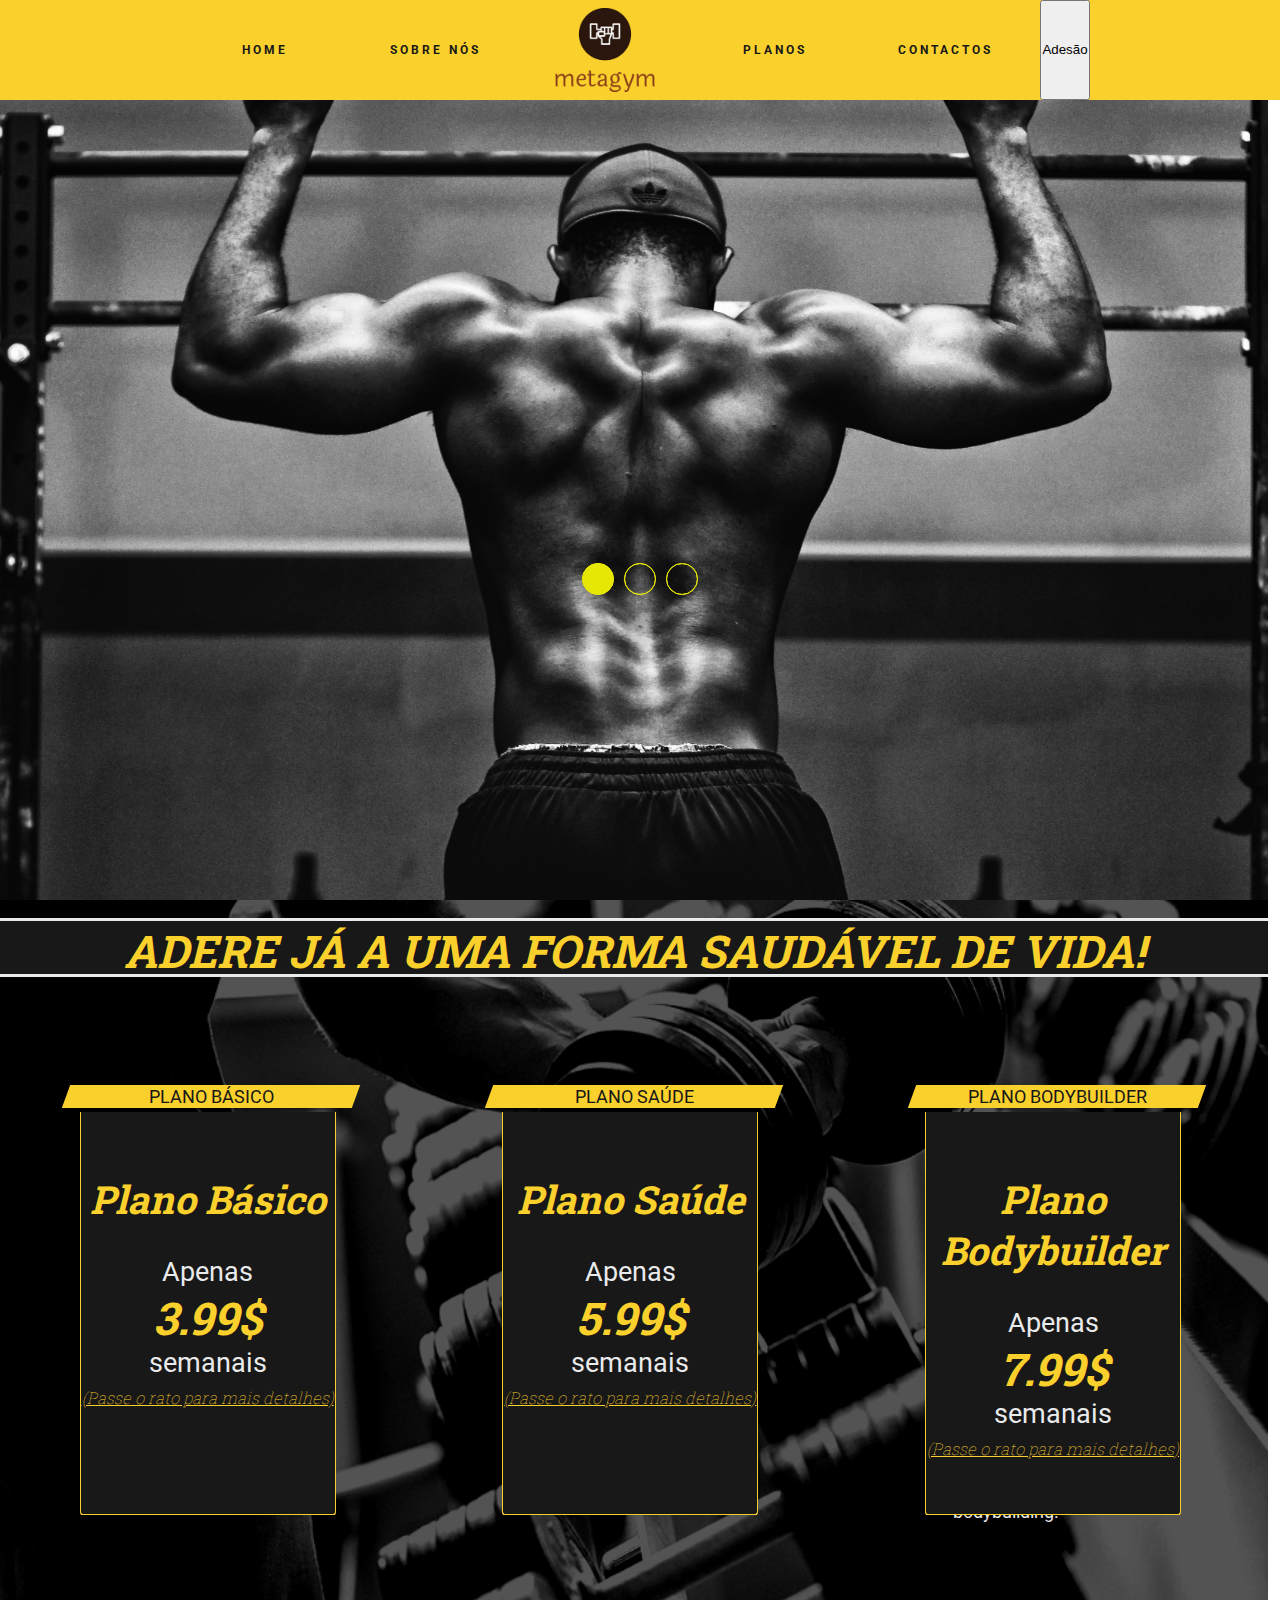
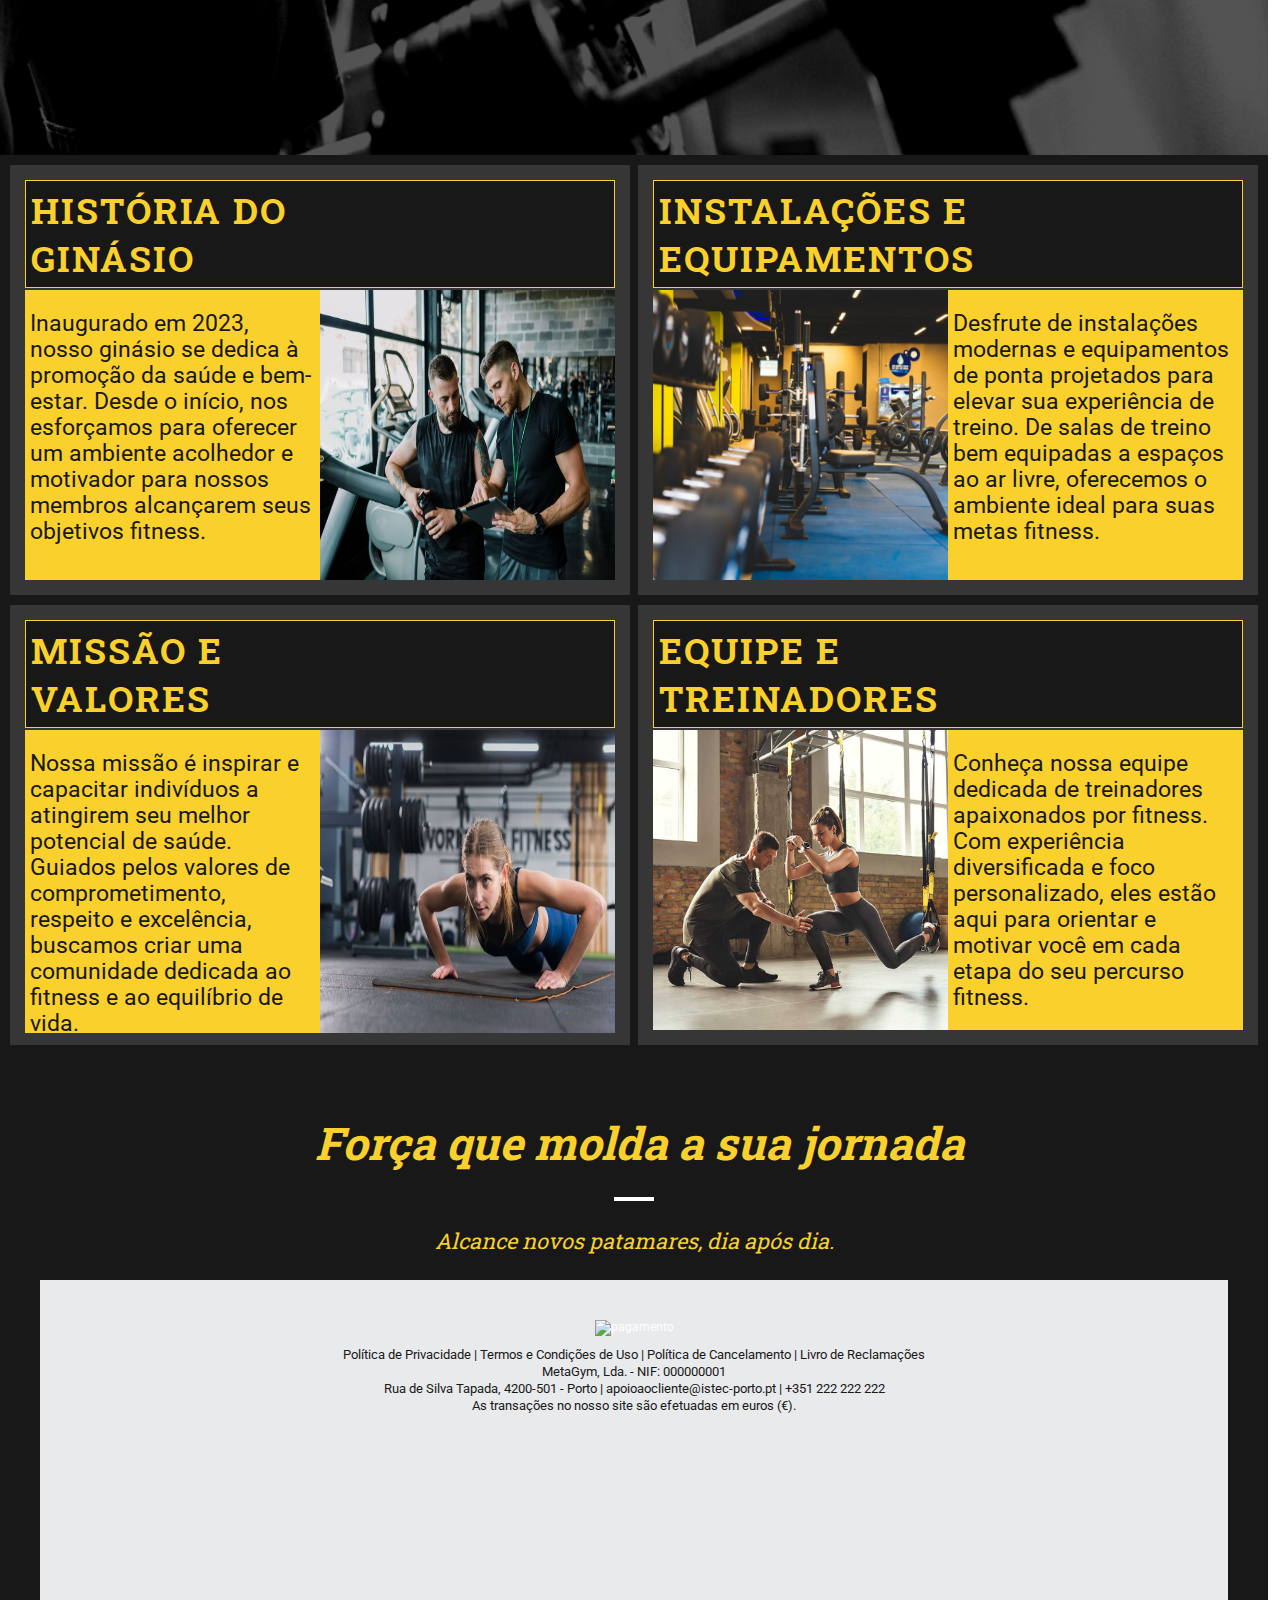
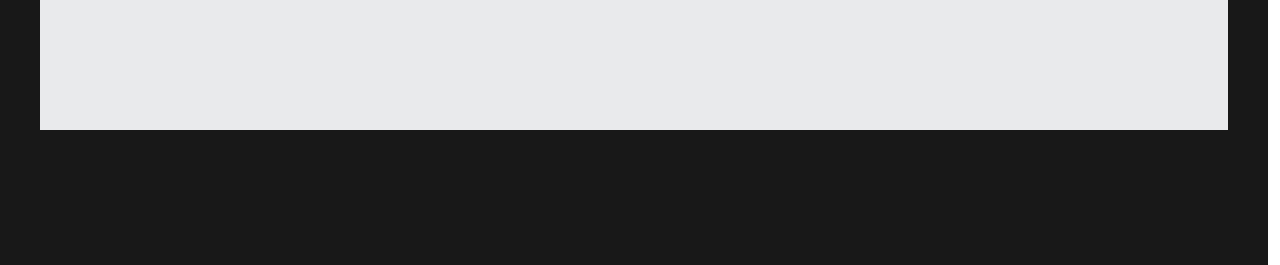
==== index.html @ 7d9ff612 "blabla" ====
<!DOCTYPE html>
<html lang="pt">
<head>
    <meta charset="UTF-8">
    <meta name="viewport" content="width=device-width, initial-scale=1.0">
    <title>MetaGym</title>
    
    <link rel="preconnect" href="https://fonts.googleapis.com">
    <link rel="preconnect" href="https://fonts.gstatic.com" crossorigin>
    <link href="https://fonts.googleapis.com/css2?family=Archivo+Black&family=Roboto:wght@300;500;700&display=swap" rel="stylesheet">
    <link rel="preconnect" href="https://fonts.googleapis.com">
    <link rel="preconnect" href="https://fonts.gstatic.com" crossorigin>
    <link href="https://fonts.googleapis.com/css2?family=Roboto+Slab:wght@900&display=swap" rel="stylesheet">
    
    <link rel="stylesheet" type="text/css" href="css/style.css">
    <link rel="stylesheet" type="text/css" href="css/slide.css">
    <link rel="stylesheet" type="text/css" href="css/plans.css">
    <link rel="stylesheet" type="text/css" href="css/info.css">
    <link rel="stylesheet" type="text/css" href="css/about.css">

    <script src="https://kit.fontawesome.com/ad7908001b.js" crossorigin="anonymous"></script>
</head>
<body>  
    <section id="navBar">
        <header class="nav">
            <nav class="menu">
                <ul>
                    <li>
                        <a href="#slider">
                            Home
                        </a>
                    </li>
                    <li>
                        <a href="#about">
                            Sobre nós
                        </a>
                    </li>
                    <li>
                        <a href="#home">
                            <img src="images/Logo.png" alt="MetaGym">
                        </a>
                    </li>
                    <li >
                        <a href="#plans">
                            Planos
                        </a>
                    </li>
                    <li>
                        <a href="#info">
                            Contactos
                        </a>
                    </li>

                    <button onsubmit="" class="adesao">Adesão</button>
                </ul>
                 
            </nav>
        </header>
    </section>
    <section id="slider">   
        <div class="carousel">

            <input type="radio" name="slider" id="radio1">
            <input type="radio" name="slider" id="radio2">
            <input type="radio" name="slider" id="radio3">

            <div class="box-slider first">
                <img src="images/gymbro.jpg" alt="teste">
            </div>

            <div class="box-slider">
                <img src="https://boaforma.abril.com.br/wp-content/uploads/sites/2/2023/08/acidentes-na-academia.jpg?quality=90&strip=info" alt="teste">
            </div>
                
            <div class="box-slider">
                <img src="images/gymbro.jpg" alt="teste">
            </div>


            <div class="nav-auto">
                <div class="auto-btn1"></div>
                <div class="auto-btn2"></div>
                <div class="auto-btn3"></div>
            </div>

            <div class="nav-manual">
                <label for="radio1" class="manual-btn"></label>
                <label for="radio2" class="manual-btn"></label>
                <label for="radio3" class="manual-btn"></label>
            </div>
        </div>
    </section>
        <section class="plans" id="plans">
        <h2 class="h2-text"> ADERE JÁ A UMA FORMA SAUDÁVEL DE VIDA! </h2>
        <div class="organizer">
            <div class="card">
                <div class="PlansBut" id="ButBasic"><p id="ButBasicText"> PLANO BÁSICO</p></div> 
                <div class="Cover" id="CoverBasic">
                    <p>
                        <span style="font-size:4.3vh; font-weight: bolder; color: var(--color-secundary);">Plano Básico</span>
                        <br>
                        <br>
                        Apenas 
                        <br>
                        <span style="color: var(--color-secundary); font-size: 5vh; font-weight: bolder; "> 3.99$ </span>
                        <br>
                        semanais
                        <br>
                        <span style="font-weight: lighter; font-size: 1.8vh;  text-decoration: underline;"> (Passe o rato para mais detalhes) </span>
                    </p>        
                </div>
                <div class="CardContent">
                    <ul>
                        <li><span class="yellow">Aulas Essenciais:</span> Acesso a exercícios simples e adaptáveis para todos os níveis.</li>
                        <li><span class="yellow">Suporte Inicial:</span> Ajuda na definição de metas e criação de um plano personalizado.</li>
                        <li><span class="yellow">Comunidade Online:</span> Participação em fóruns para trocar experiências e se motivar.</li>
                        <li><span class="yellow">Monitoramento Básico:</span> Ferramentas simples para acompanhar o progresso.</li>
                    </ul>
                </div>
            </div>
            <div class="card">
                <div class="PlansBut" id="ButMid"><p id="ButMidText"> PLANO SAÚDE</p></div> 
                <div class="Cover" id="CoverMid">
                    <p>
                        <span style="font-size:4.3vh; font-weight: bolder; color: var(--color-secundary);">Plano Saúde</span>
                        <br>
                        <br>
                        Apenas 
                        <br>
                        <span style="color: var(--color-secundary); font-size: 5vh; font-weight: bolder;"> 5.99$ </span>
                        <br>
                        semanais
                        <br>
                        <span style="font-weight: lighter; font-size: 1.8vh; text-decoration: underline;"> (Passe o rato para mais detalhes) </span>
                    </p>        
                </div>
                <div class="CardContent">
                    <ul>
                        <li><span class="yellow">Diversidade de Aulas:</span> Variedade de exercícios, incluindo cardio e yoga.</li>
                        <li><span class="yellow">Nutrição Personalizada:</span> Orientação nutricional adaptada às metas de saúde.</li>
                        <li><span class="yellow">Acompanhamento Contínuo:</span> Feedback regular de treinadores virtuais.</li>
                        <li><span class="yellow">Desafios Mensais:</span> Participação em desafios para manter a motivação.</li>
                    </ul>
                </div>
            </div>
            <div class="card">
                <div class="PlansBut" id="ButHigh"><p id="ButHighText"> PLANO BODYBUILDER </p></div> 
                <div class="Cover" id="CoverBodyBuilder">
                    <p>
                        <span style="font-size:4.3vh; font-weight: bolder; color: var(--color-secundary);">Plano Bodybuilder</span>
                        <br>
                        <br>
                        Apenas 
                        <br>
                        <span style="color: var(--color-secundary); font-size: 5vh; font-weight: bolder;"> 7.99$ </span>
                        <br>
                        semanais
                        <br>
                        <span style="font-weight: lighter; font-size: 1.8vh; text-decoration: underline;"> (Passe o rato para mais detalhes) </span>
                    </p>        
                </div>
                <div class="CardContent">
                    <ul>
                        <li><span class="yellow">Treinos Avançados:</span> Programas focados em ganho de massa muscular.</li>
                        <li><span class="yellow">Nutrição Específica:</span> Planos alimentares para construção muscular.</li>
                        <li><span class="yellow">Suporte Especializado:</span> Orientação de treinadores especializados em bodybuilding.</li>
                        <li><span class="yellow">Comunidade Exclusiva:</span> Participação em uma comunidade de entusiastas de bodybuilding.</li>
                    </ul>
                </div>
            </div>
        </div>
    </section>
    <section id="about" class="about">
        <div class="aboutOrganizer">
            <div class="aboutContent">
                <h1>História do  <br>Ginásio</h1>
                <div class="aboutText">
                    <p>Inaugurado em 2023, nosso ginásio se dedica à promoção da saúde e bem-estar. Desde o início, nos esforçamos para oferecer um ambiente acolhedor e motivador para nossos membros alcançarem seus objetivos fitness.</p>
                    <img src="/images/personalHistoria.jpg" alt="Imagem da historia">
                </div>
            </div>
            <div class="aboutContent"> 
                <h1>Instalações e <br>Equipamentos</h1>
                <div class="aboutText">
                    <img src="/images/equipamentoImg.jpg" alt="Imagem dos equipamentos">
                    <p>Desfrute de instalações modernas e equipamentos de ponta projetados para elevar sua experiência de treino. De salas de treino bem equipadas a espaços ao ar livre, oferecemos o ambiente ideal para suas metas fitness.</p>
                </div>
            </div>
        </div>
        <div class="aboutOrganizer">
            <div class="aboutContent">
                <h1>Missão e <br>Valores</h1>
                <div class="aboutText">
                    <p>Nossa missão é inspirar e capacitar indivíduos a atingirem seu melhor potencial de saúde. Guiados pelos valores de comprometimento, respeito e excelência, buscamos criar uma comunidade dedicada ao fitness e ao equilíbrio de vida.</p>
                    <img src="/images/mulherFitness.jpg" alt="Imagem fitness">
                </div>
            </div>
            <div class="aboutContent">
                <h1>Equipe e <br> Treinadores</h1>
                <div class="aboutText">
                    <img src="/images/personalimg.png" alt="Imagem do personal trainer">
                    <p>Conheça nossa equipe dedicada de treinadores apaixonados por fitness. Com experiência diversificada e foco personalizado, eles estão aqui para orientar e motivar você em cada etapa do seu percurso fitness.</p>
                </div>
            </div>
        </div>
    </section>
    <section id="info">
        <h3> Força que molda a sua jornada </h3>

        <div class="underLine"></div>

        <span>Alcance novos patamares, dia após dia.</span>
        
        <footer class="footer">
            <img src="https://cdn.fitnessup.pt/themes/fitnessup/images/logos-easypay.png" alt="pagamento">

            <p>
                <a target="_blank" href="">Política de Privacidade </a>
                    | 
                <a target="_blank" href="">Termos e Condições de Uso</a>
                    | 
                <a target="_blank" href="">Política de Cancelamento</a>
                    |
                <a target="_blank" href="https://www.livroreclamacoes.pt/Inicio/">Livro de Reclamações</a>
            </p>

            <p>
                MetaGym, Lda. - NIF: 000000001
            </p>

            <p>
                Rua de Silva Tapada, 4200-501 - Porto | apoioaocliente@istec-porto.pt | +351 222 222 222
            </p>

            <p>
                As transações no nosso site são efetuadas em euros (€).
            </p>

            <div class="footerInfos">        
                <div class="logo">    
                    <ul class="mediaLogos">
                        <li>
                            <a target="_blank" href="http://www.instagram.com/">
                                <i class="fa-brands fa-instagram fa-xl" style="color: #181818;"></i>
                            </a>
                            <a target="_blank" href="http://www.facebook.com">
                                <i class="fa-brands fa-square-facebook fa-xl" style="color: #181818;"></i>
                            </a>
                            <a target="_blank" href="https://wa.me/+351937721482">
                                <i class="fa-brands fa-whatsapp fa-xl" style="color: #181818;"></i>
                            </a>
                        </li>
                    </ul>
                </div>
            </div>
            
        </footer>
    </section>


    <script src="script.js"></script>
</body>
</html>
---- css/style.css ----
:root{
    --color-primary:  #181818;
    --color-secundary: #FAD02C;
    --color-terciary: #E9EAEC;

}

* {
    margin: 0;
    padding: 0;
    box-sizing: border-box;
}

body {
    font-family: 'Roboto', sans-serif;
    width: 99.1vw;
    height: 100vh;
    margin: 0;
    padding: 0;
    overflow-x: hidden;
    box-sizing: border-box;
}

/* HEADER Styles */

#navBar {
    background-color: var(--color-primary);
    line-height: 0;
}

#navBar header {
    color:var(--color-primary);
    position: fixed;
    width: 100vw;
    top: 0;
    z-index: 1;
}

#navBar header nav {
    background-color: var(--color-secundary);
    display: flex;
    justify-content: center;

}

#navBar header nav ul {
    list-style: none;
    margin: 0;
    padding: 0;
    display: flex;
}

#navBar header nav li {
    display: flex;
    align-items: center;
    justify-content: center;
    width: 150px;
    margin-right: 20px;
    transition: transform 0.2s;
}

#navBar header nav li:hover {
    color: var(--color-secondary);
    transform: translateY(-3px);
}

#navBar header nav li .adesao {
    border: #FAD02C solid 1px;
}



#navBar header nav li a {
    text-transform: uppercase;
    text-decoration: none;
    font-weight: bold;
    font-size: 12px;
    letter-spacing: 3px;
    padding: 8px;
    color: inherit;
    text-decoration: none;
}

#navBar header nav li a img {
    width: 100px;
    overflow: clip;
    overflow-clip-margin: content-box;
}

.menu-toggle {
    display: none;
    font-size: 20px;
    cursor: pointer;
}



/*INFO/CONTACTS STYLES*/
---- css/slide.css ----
/*CAROUSEL STYLES*/
section#slider {
    margin: 0 auto;
    width: 100%;
    height: 100%;
    padding: 0 !important;
    overflow: hidden;
}

.carousel {
    width: 400%;
    height: auto;
    display: flex;
}

.carousel input {
    display: none;
}

.box-slider {
    width: 25%;
    height: auto;
    text-align: center;
    transition: 1.2s;
}

.box-slider img {
    width: 100%;
}

.nav-manual, .nav-auto {
    position:absolute;
    width: 100%;
    margin-top: 44vw;
    display: flex;
    justify-content: center;
}

.nav-manual .manual-btn, .nav-auto div {
    border: 1px solid #e7e705;
    padding: 15px;
    border-radius: 50%;
    cursor: pointer;
    transition: 0.3s;
}

.nav-manual .manual-btn:not(:last-child), .nav-auto div:not(:last-child) {
    margin-right: 10px;

}

.nav-manual .manual-btn:hover {
    background-color: #e7e705;
}
 

#radio1:checked ~ .nav-auto .auto-btn1, #radio2:checked ~ .nav-auto .auto-btn2, #radio3:checked ~ .nav-auto .auto-btn3 {
    background-color: #e7e705;
}

#radio1:checked ~ .first {
    margin-left: 0%;
}

#radio2:checked ~ .first {
    margin-left: -25%;
}

#radio3:checked ~ .first {
    margin-left: -50%;
}
---- css/plans.css ----
/*PLANS STYLES*/
.plans{
    width: 100%;
    height: 95vh;
    background: rgb(55,55,55);
    background: linear-gradient(133deg, rgba(55,55,55,1) 0%, rgba(42,42,42,1) 49%, rgba(25,25,25,1) 96%);
    flex-direction: column;
    display: flex;
    text-align: center;
    align-items: center;
    background-image: url(/images/Plans_img.jpg);
    background-image-filter: brightness(20%);
    background-size: cover;
}
.h2-text{
    margin-top: 2vh;
    height: 6.5vh;
    width: 100%;
    color: var(--color-secundary);
    font-size: 5vh;
    font-style: italic;
    border-bottom: solid var(--color-terciary) 3px;
    border-top: solid var(--color-terciary) 3px;
    background-color: var(--color-primary);
    font-family: 'Roboto Slab', serif;
}
.organizer{
    margin-top: 12vh;
    display: flex;
    justify-content: space-around;
    width: 100%;
}
.card{
    display: flex;
    align-items: center;
    flex-direction: column;
}
.PlansBut{
    width: 110%;
    height: 10%;
    font-size: 2vh;
    display: flex;
    justify-content: center;
    align-items: center;
    margin-bottom: 0.5vh;
    -webkit-transform: skew(-20deg);
    -moz-transform: skew(-20deg);
    -o-transform: skew(-20deg);
    background: var(--color-secundary);
    border: solid 1px transparent;
    color: var(--color-primary);
}
.PlansBut p{
    -webkit-transform: skew(20deg);
    -moz-transform: skew(20deg);
    -o-transform: skew(20deg);
    transition: 200ms ease-in-out;
}
.Cover{
    position: absolute;
    display: flex;
    justify-content: center;
    color: var(--color-terciary);
    font-size: 3vh;
    margin-top: 4.8vh ;
    margin-right: 0.6vw;
    height: 43vh;
    width: 20vw;
    background-color: var(--color-primary);
    border: 1px solid var(--color-secundary);
    border-top: none;
    border-bottom-left-radius: 1%;
    border-bottom-right-radius: 1%;
}
.Cover p{
    margin-top: 5vh;
    
}
.CardContent{
    text-align: left;
    display: flex;
    margin-right: 0.6vw;
    height: 43vh;
    width: 20vw;
    background-color: var(--color-primary);
    border: 1px solid var(--color-secundary);
    border-top: none;
    border-bottom-left-radius: 1%;
    border-bottom-right-radius: 1%;
    padding: 10% 10%;
}
.CardContent li{
    color: var(--color-terciary);
    font-size: 2vh;
    margin-bottom: 5px;
    
}
.PlansBut:hover{
    background: var(--color-primary);
    border: solid 1px var(--color-secundary);
    color: var(--color-secundary);
}
.Hider{
    opacity: 0%;
    transition: 100ms;
}
.yellow{
    font-size: 2vh;
    color: var(--color-secundary);
}
---- css/info.css ----
section#info {
    width: 99.1vw;
    height: 90vh;
    background-color: var(--color-primary);
    color: white;
    padding: 40px;
    text-align: center;
    font-size: 12px;
}

h3 {
    margin-top: 2vh;
    margin-left: -35px; /*alinhamento com o meio da pag e com a logo do header (não ideal)*/
    height: 6.5vh;
    width: 99.1vw;
    color: var(--color-secundary);
    font-size: 5vh;
    font-style: italic;
    font-family: 'Roboto Slab', serif;
}

div.underLine {
    width: 40px;
    height: 4px;
    margin: 25px auto;
    background-color: white;
    z-index: 3;
}

span {
    margin-top: 2vh;
    height: 6.5vh;
    width: 99.1vw;
    color: var(--color-secundary);
    font-size: 2.4vh;
    font-style: italic;
    font-family: 'Roboto Slab', serif;
}

.footer {
    height: 50vh;
    margin-top: 2vw;
    background-color: var(--color-terciary);
    padding: 40px;
}

.footer img {
    width: 30vw;
    margin-bottom: 10px;
}

.footer p {
    font-size: small;
    padding: 1px;
    color: var(--color-primary);
}

.footer p a {
    text-decoration: none;
    color: var(--color-primary);

}

.footer p a:hover {
    color: var(--color-secundary);
}


.footerInfos {
    display: flex;
    justify-content: center;
    align-items: center;
    color: var(--color-primary);
    padding: 40px;
    text-align: center;
    font-size: 12px;
}

.footerImg {
    float: left;
}

.footerImg img {
    width: 70px;
    height: 20%;
}

.sectionList {
    float: left;
}

.sectionList li {
    list-style: none;
}

.sectionList a {
    color: currentColor;
    text-decoration: none;
}

.sectionList a:hover {
    color: var(--color-secundary);
}

.logo {
    display: flex;
}


.mediaLogos li {
    list-style: none;
}

.mediaLogos a {
    color: currentColor;
    text-decoration: none;
}

.mediaLogos .fa-brands {
    font-size: 30px;
    margin-right: 10px;
    width: 20px;
    height: 20px;
}

.mediaLogos .fa-brands:hover {
    color: var(--color-secundary)!important;
}
---- css/about.css ----
*{
    padding: 0;
    margin: 0;
}
.about{
    width: 99.1vw;
    height: 100vh;
    background-color: var(--color-primary);
    display: flex;
    flex-direction: column;
    justify-content: space-between;
    align-items: center;
}
.aboutOrganizer{
    display: flex;
    justify-content: space-between;
    padding: 10px;
    height: 50%;
    width: 100%;
}
.aboutOrganizer:last-child{
    padding-top: 0px;
}
.aboutContent{
    width: 49.7%;
    height: 100%;
    background-color: #363636;
    display: flex;
    padding: 15px;
    flex-direction: column;
}
.aboutText{
    width: 100%;
    height: 74%;
    display: flex;
}
.aboutContent img{
    width: 50%;
    height: 100%;
}
.aboutContent h1{
    padding: 5px;
    background-color:  var(--color-primary);
    color: var(--color-secundary);
    text-transform: uppercase;
    font-family: 'Roboto Slab', serif;
    font-size: 4vh;
    border: 1px solid  var(--color-secundary);
    margin-bottom: 2px;
    letter-spacing: 2px;
}

.aboutText p{
    background-color:var(--color-secundary);
    color: var(--color-primary);
    font-size: 2.5vh;
    width: 50%;
    height: 100%;
    padding: 20px 5px;
}
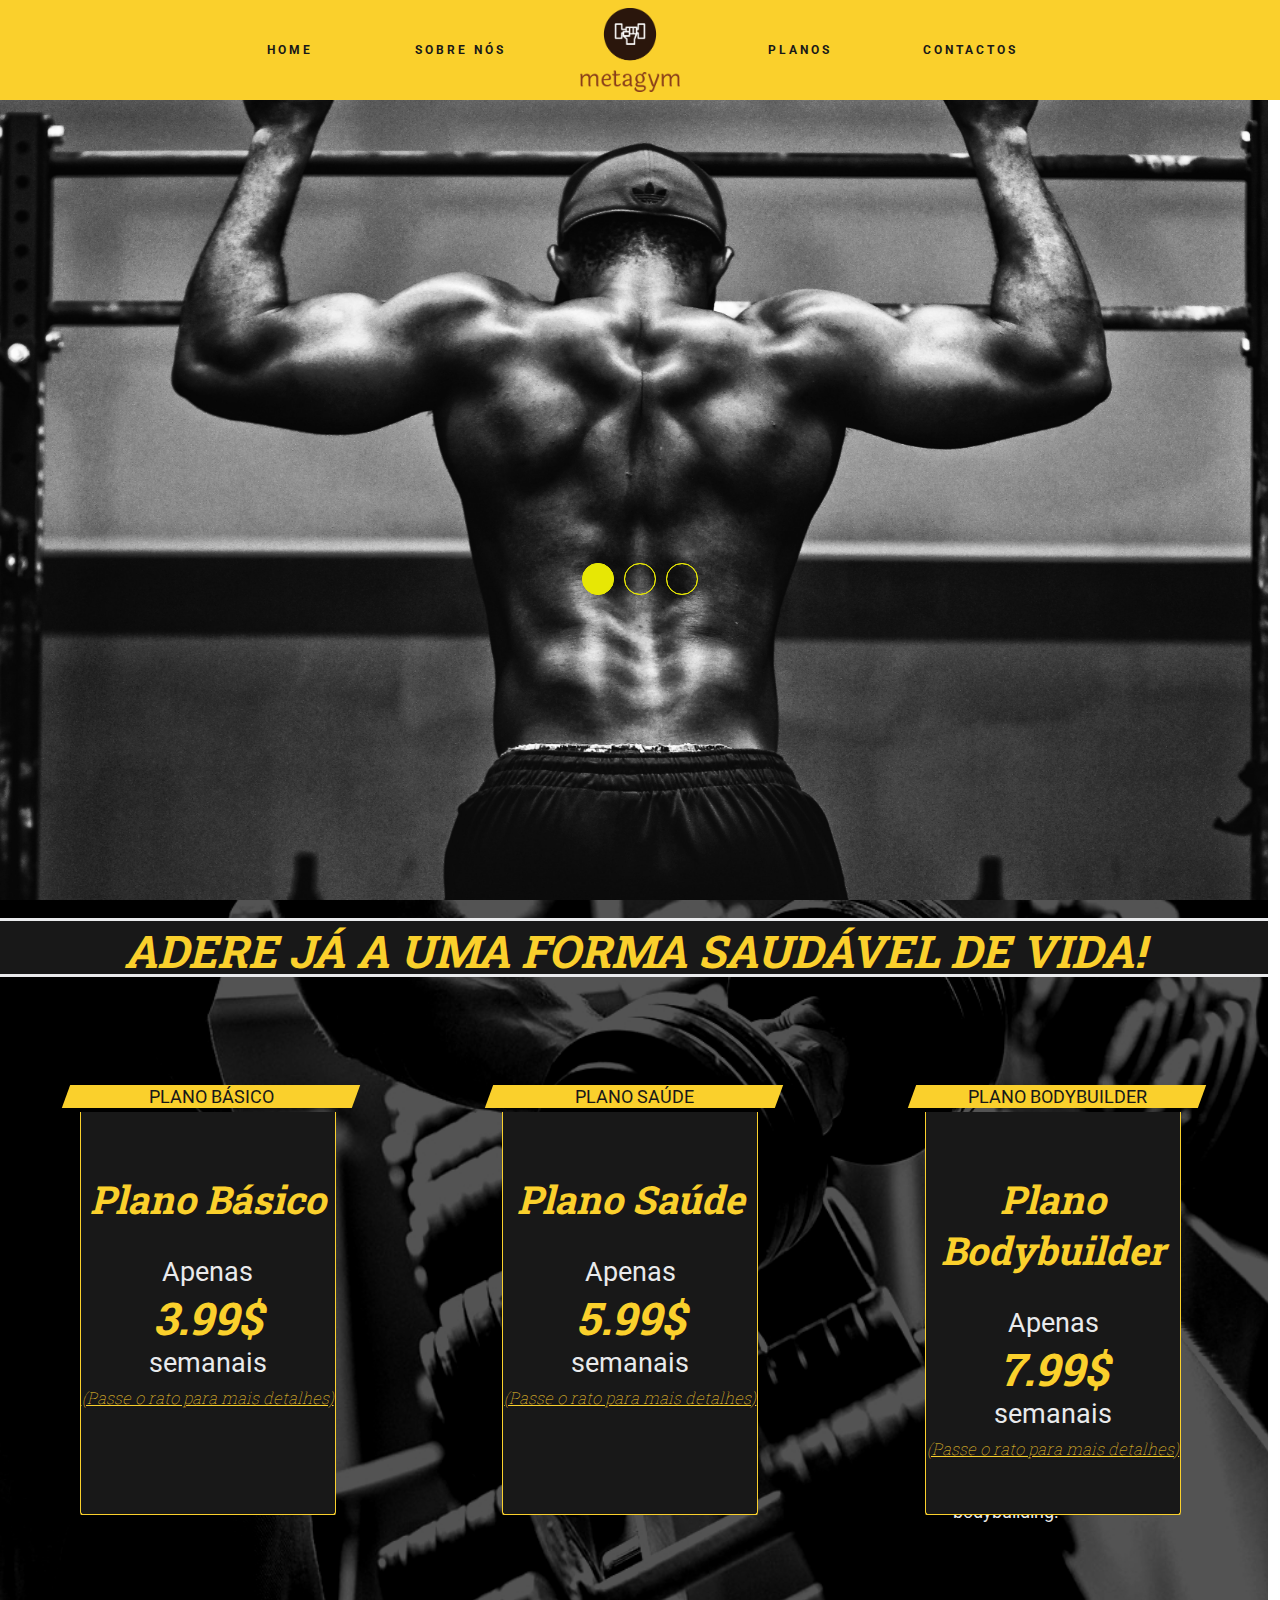
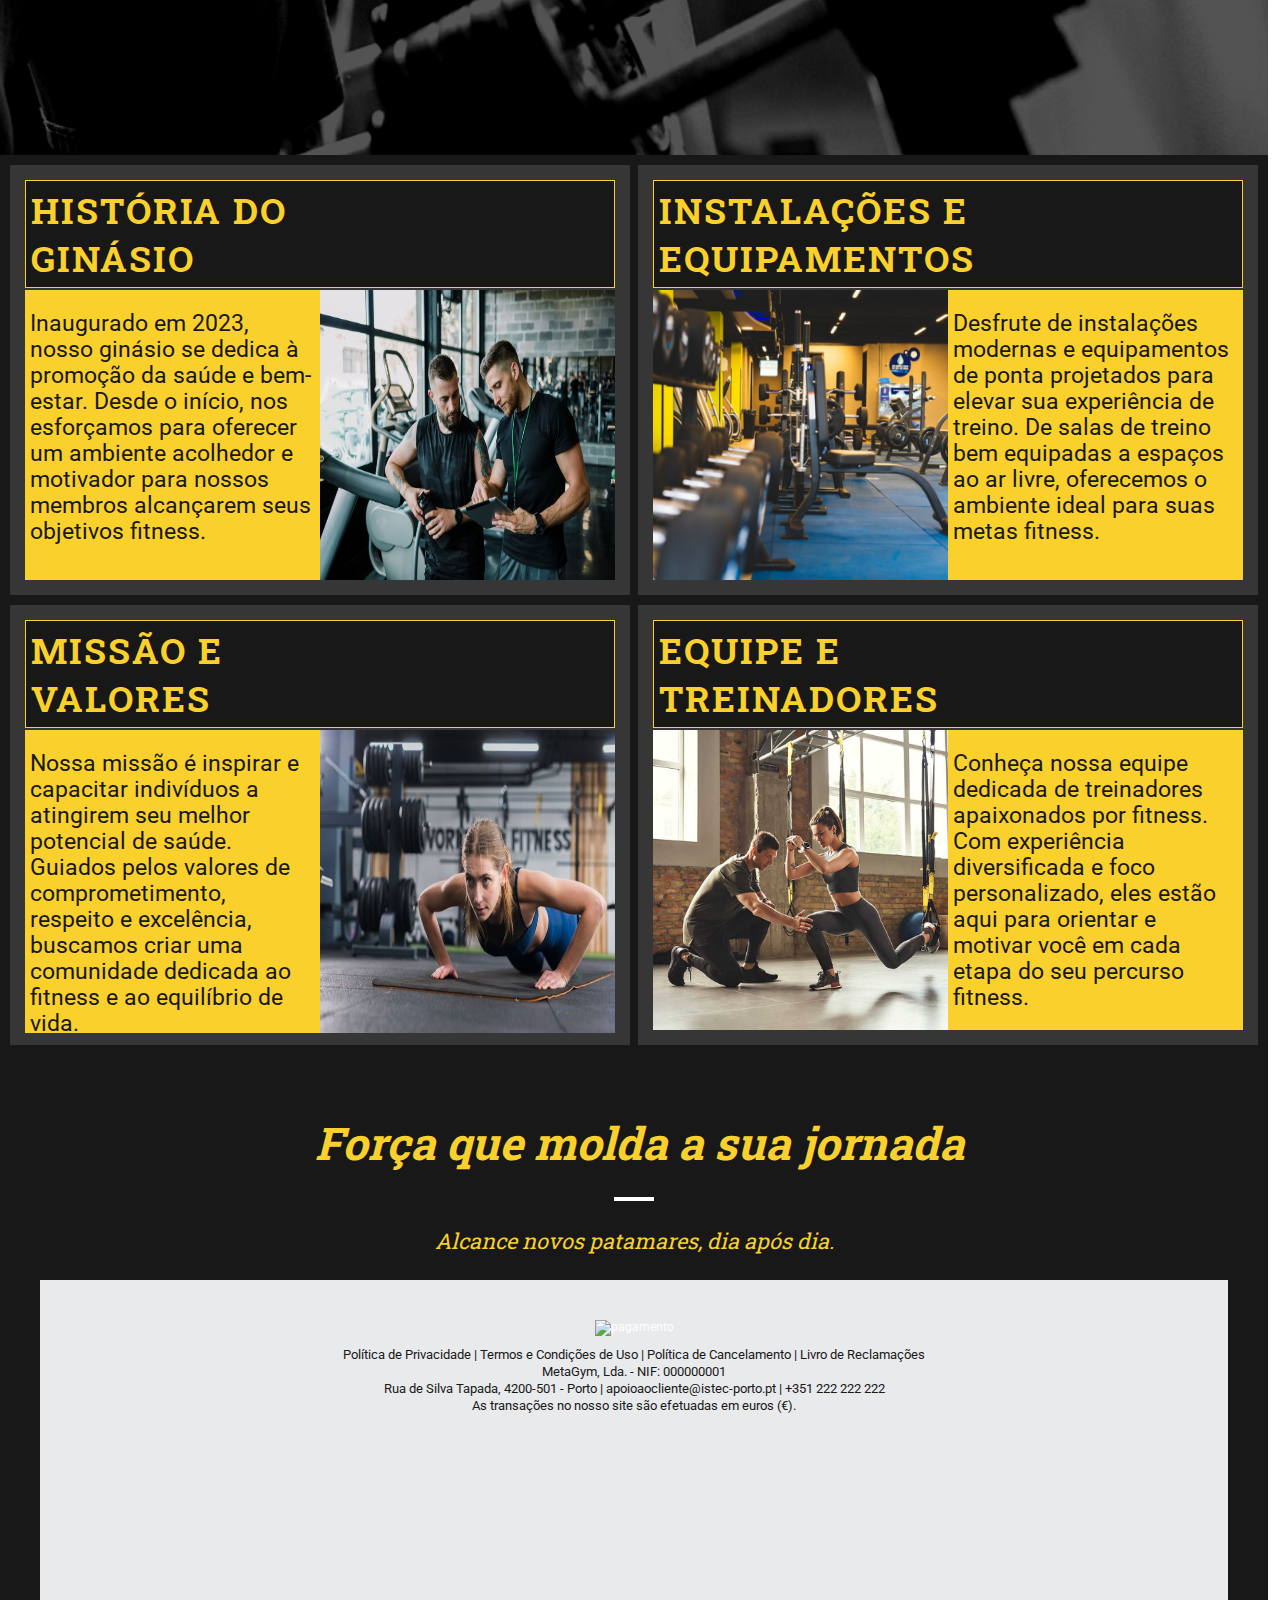
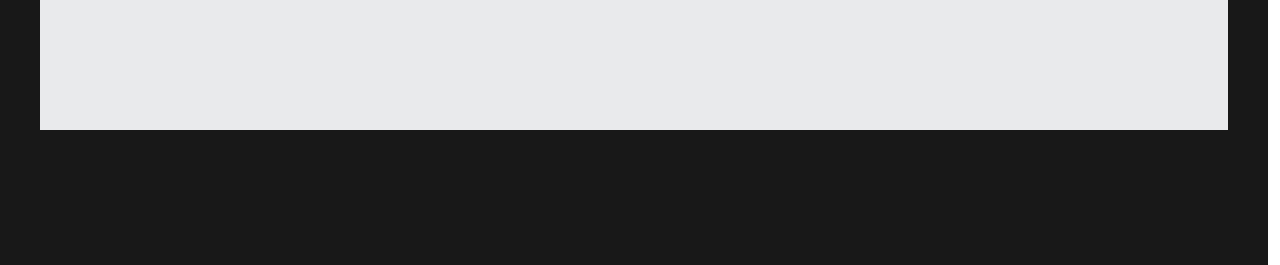
==== commit 8b1a6ee5: "Merge branch 'main' of https://github.com/ducline/metaGym" ====
--- a/index.html
+++ b/index.html
@@ -50,8 +50,6 @@
                             Contactos
                         </a>
                     </li>
-
-                    <button onsubmit="" class="adesao">Adesão</button>
                 </ul>
                  
             </nav>
@@ -90,7 +88,7 @@
             </div>
         </div>
     </section>
-        <section class="plans" id="plans">
+    <section class="plans" id="plans">
         <h2 class="h2-text"> ADERE JÁ A UMA FORMA SAUDÁVEL DE VIDA! </h2>
         <div class="organizer">
             <div class="card">
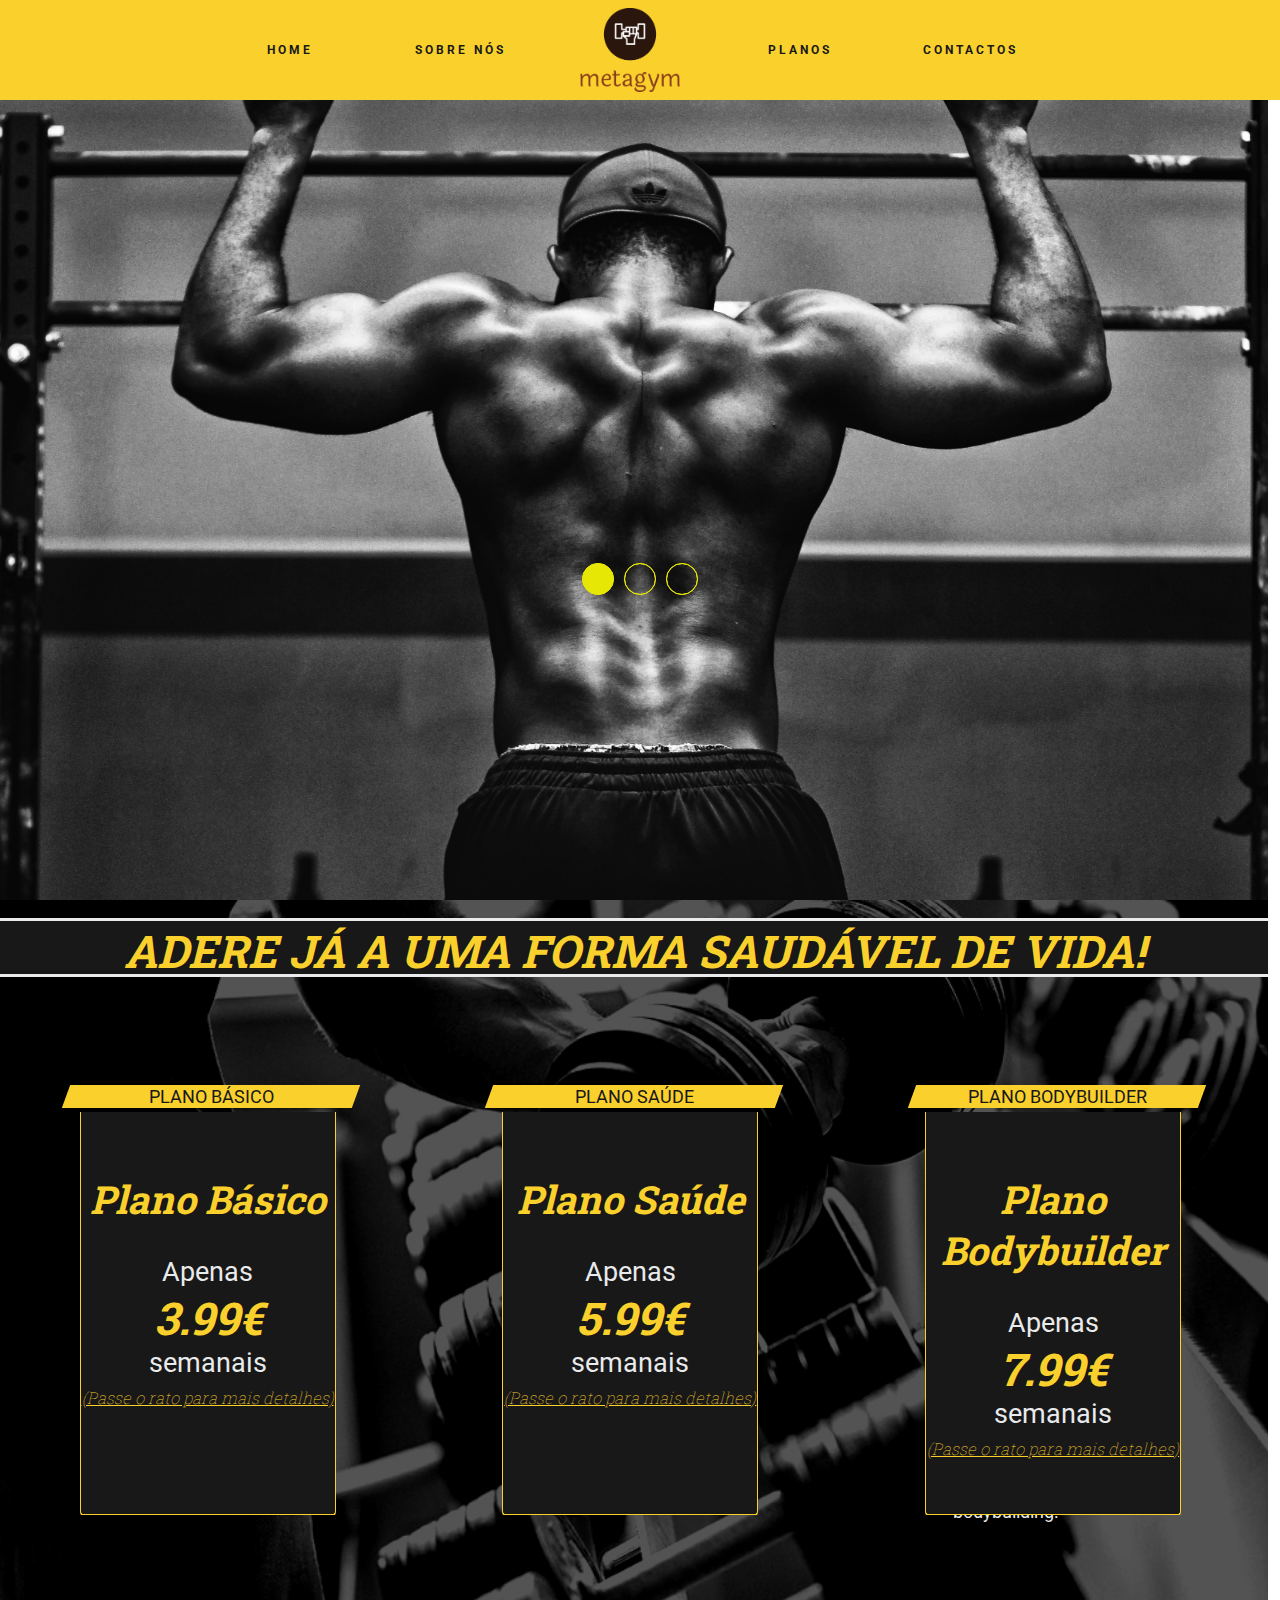
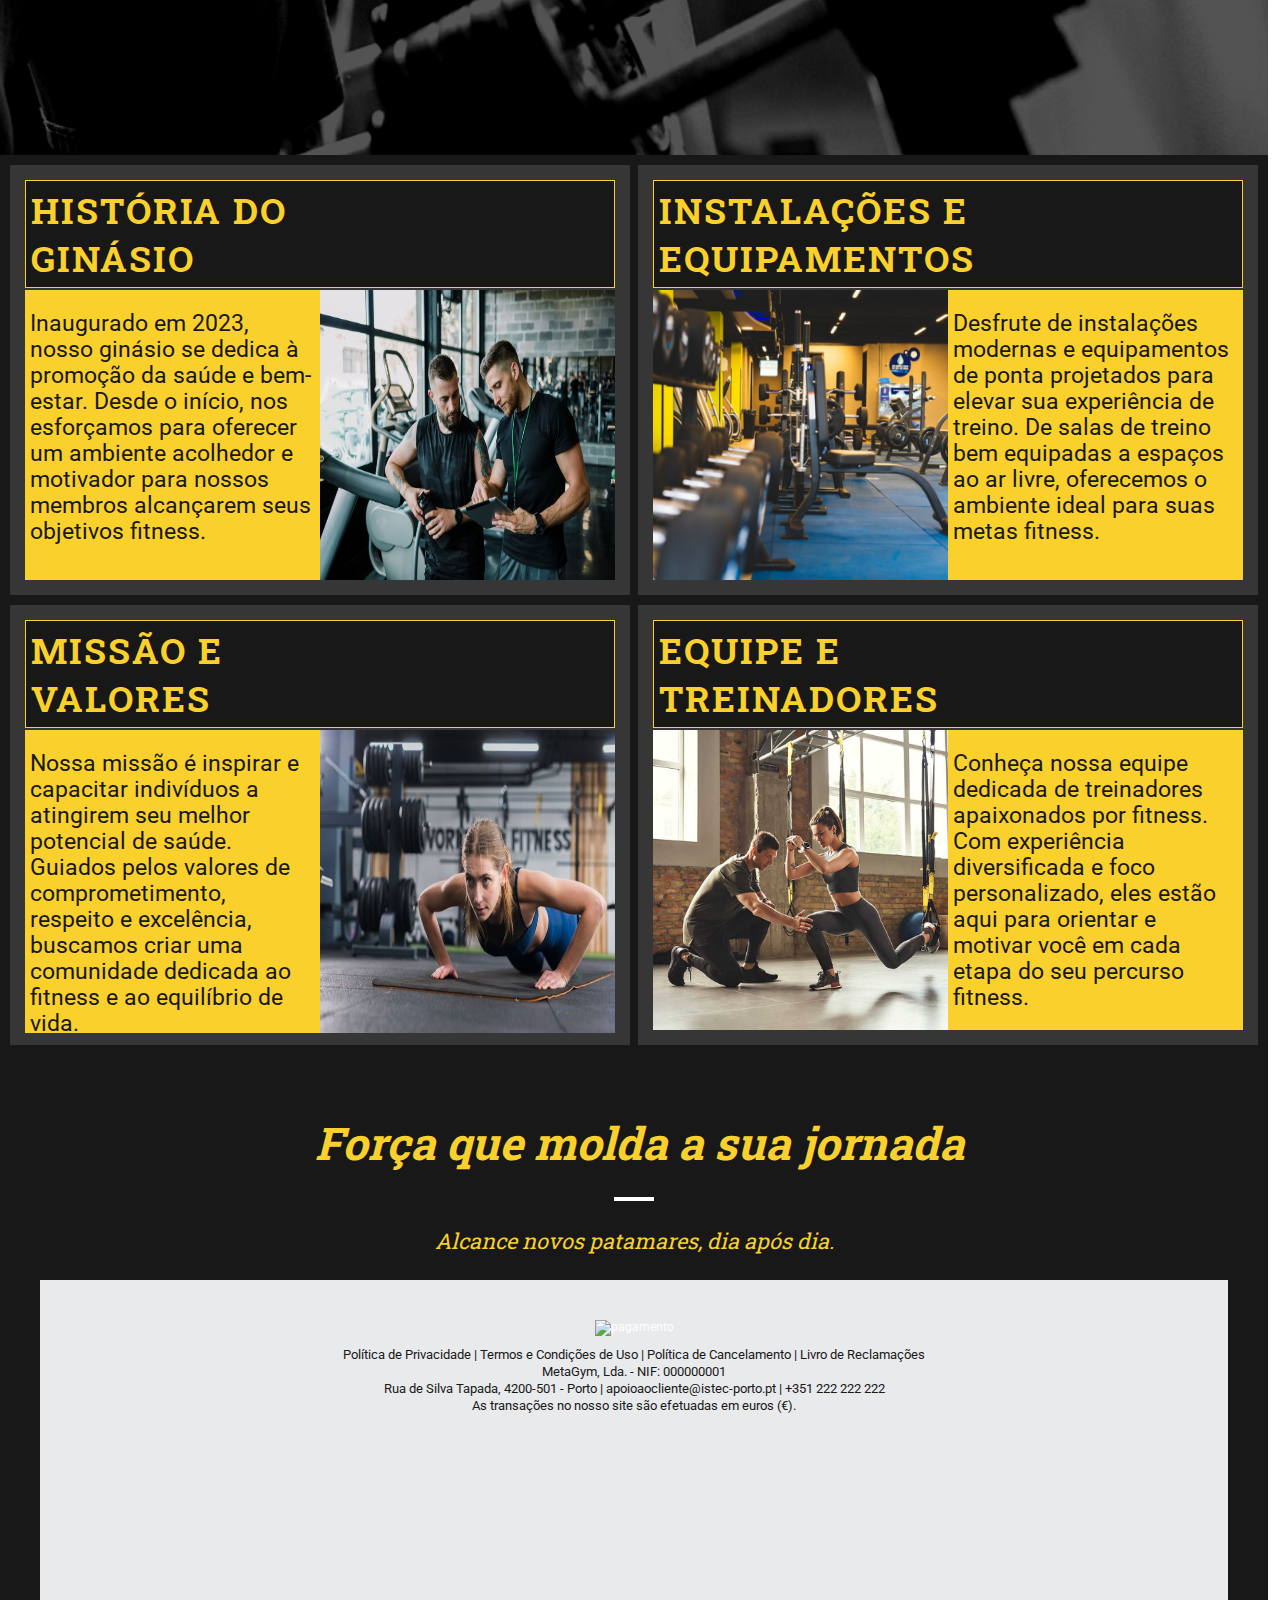
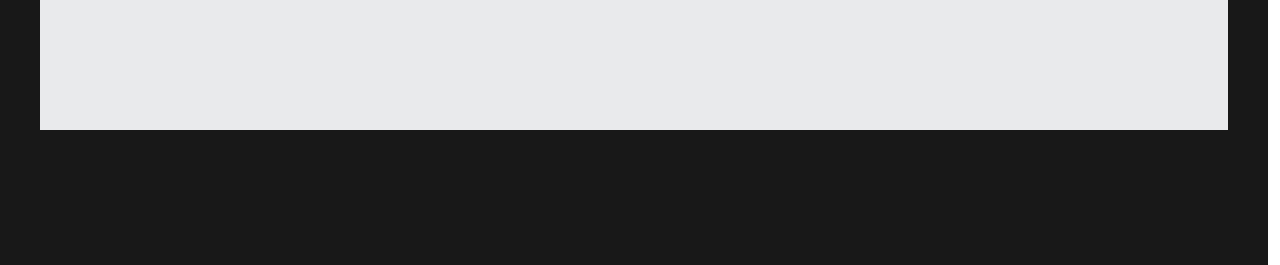
==== commit f7599a9c: "euro currency" ====
--- a/index.html
+++ b/index.html
@@ -63,15 +63,15 @@
             <input type="radio" name="slider" id="radio3">
 
             <div class="box-slider first">
-                <img src="images/gymbro.jpg" alt="teste">
+                <img src="images/gymbro.jpg" alt="pushUp">
             </div>
 
             <div class="box-slider">
-                <img src="https://boaforma.abril.com.br/wp-content/uploads/sites/2/2023/08/acidentes-na-academia.jpg?quality=90&strip=info" alt="teste">
+                <img src="https://boaforma.abril.com.br/wp-content/uploads/sites/2/2023/08/acidentes-na-academia.jpg?quality=90&strip=info" alt="mulher-ginasio">
             </div>
                 
             <div class="box-slider">
-                <img src="images/gymbro.jpg" alt="teste">
+                <img src="https://www.cnet.com/a/img/resize/35bd275c9a4567e7a965745c7616017ca82d20cb/hub/2019/12/20/835b16c3-4679-40d9-b4ff-b0301c35a7dd/gettyimages-1015409276.jpg?auto=webp&width=1200" alt="pesos">
             </div>
 
 
@@ -100,7 +100,7 @@
                         <br>
                         Apenas 
                         <br>
-                        <span style="color: var(--color-secundary); font-size: 5vh; font-weight: bolder; "> 3.99$ </span>
+                        <span style="color: var(--color-secundary); font-size: 5vh; font-weight: bolder; "> 3.99€ </span>
                         <br>
                         semanais
                         <br>
@@ -125,7 +125,7 @@
                         <br>
                         Apenas 
                         <br>
-                        <span style="color: var(--color-secundary); font-size: 5vh; font-weight: bolder;"> 5.99$ </span>
+                        <span style="color: var(--color-secundary); font-size: 5vh; font-weight: bolder;"> 5.99€ </span>
                         <br>
                         semanais
                         <br>
@@ -150,7 +150,7 @@
                         <br>
                         Apenas 
                         <br>
-                        <span style="color: var(--color-secundary); font-size: 5vh; font-weight: bolder;"> 7.99$ </span>
+                        <span style="color: var(--color-secundary); font-size: 5vh; font-weight: bolder;"> 7.99€ </span>
                         <br>
                         semanais
                         <br>
--- a/css/style.css
+++ b/css/style.css
@@ -9,6 +9,10 @@
     margin: 0;
     padding: 0;
     box-sizing: border-box;
+}
+
+html {
+    scroll-behavior: smooth;
 }
 
 body {
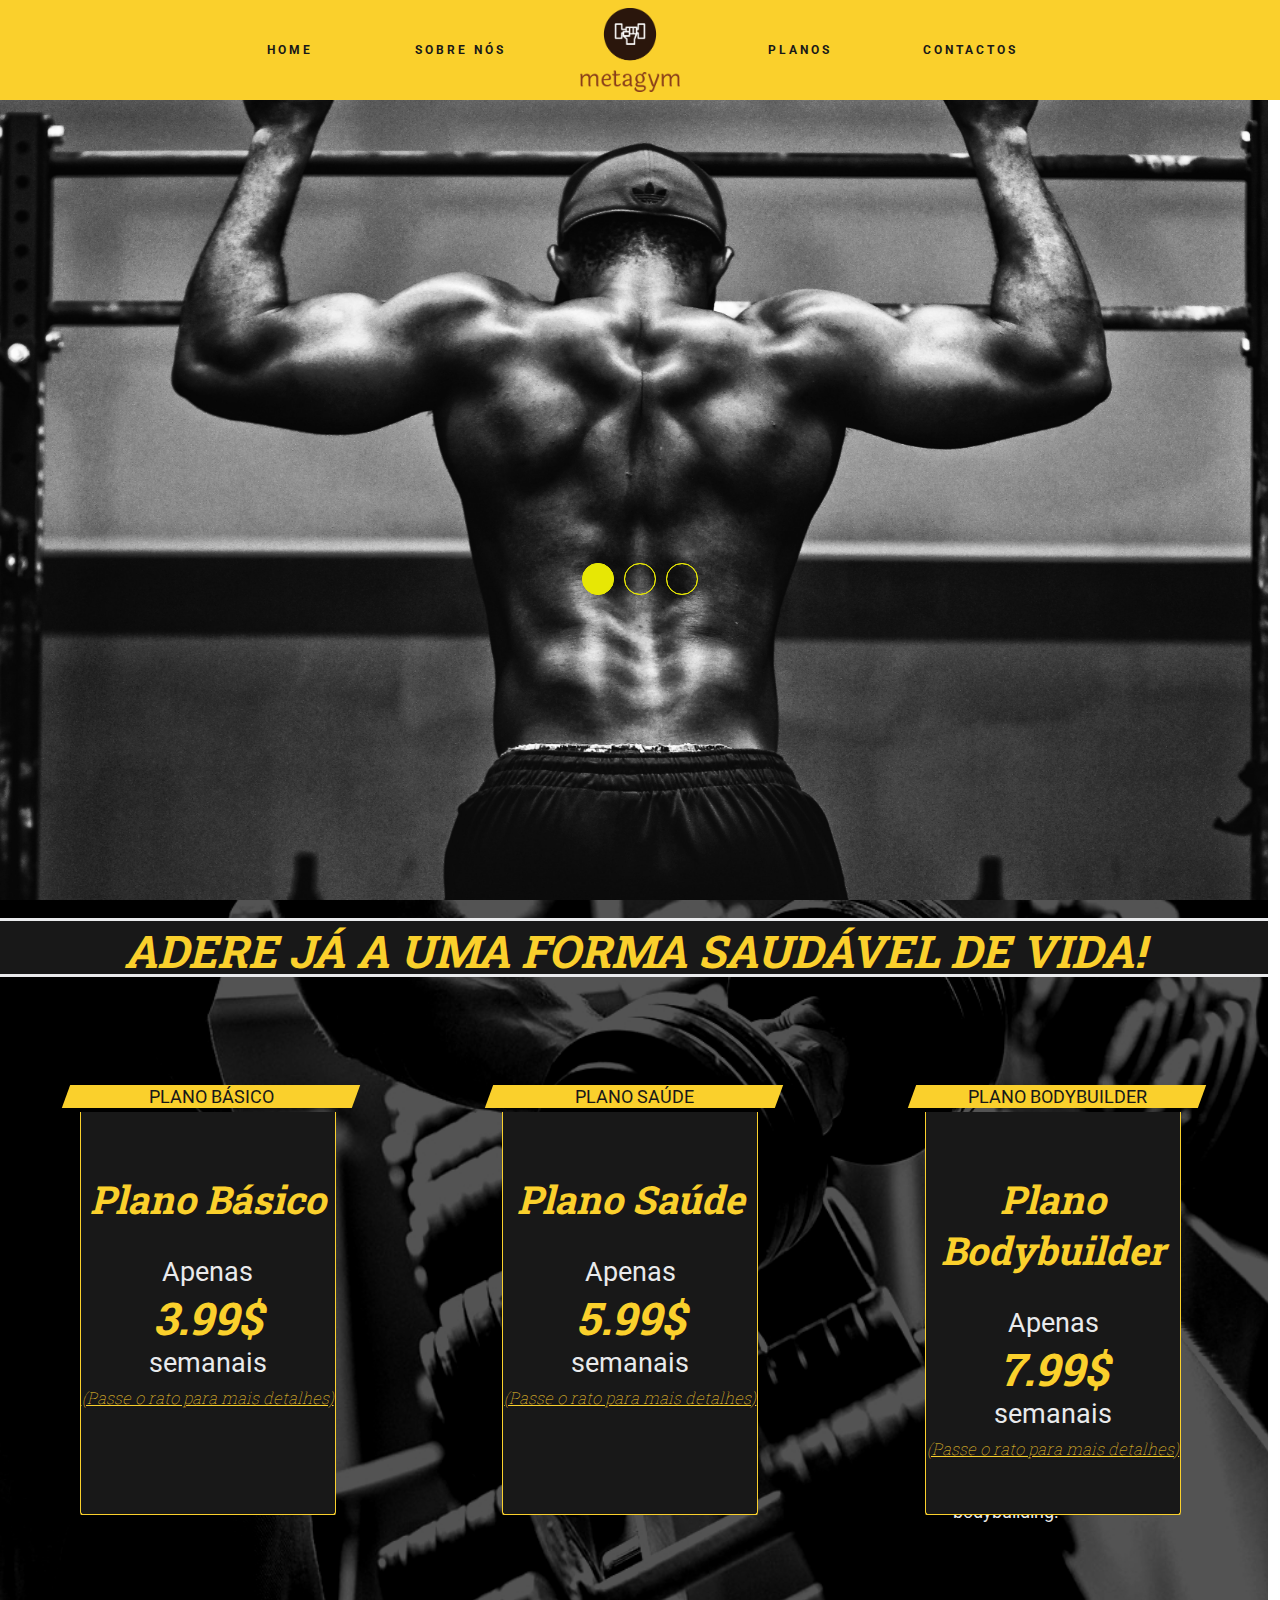
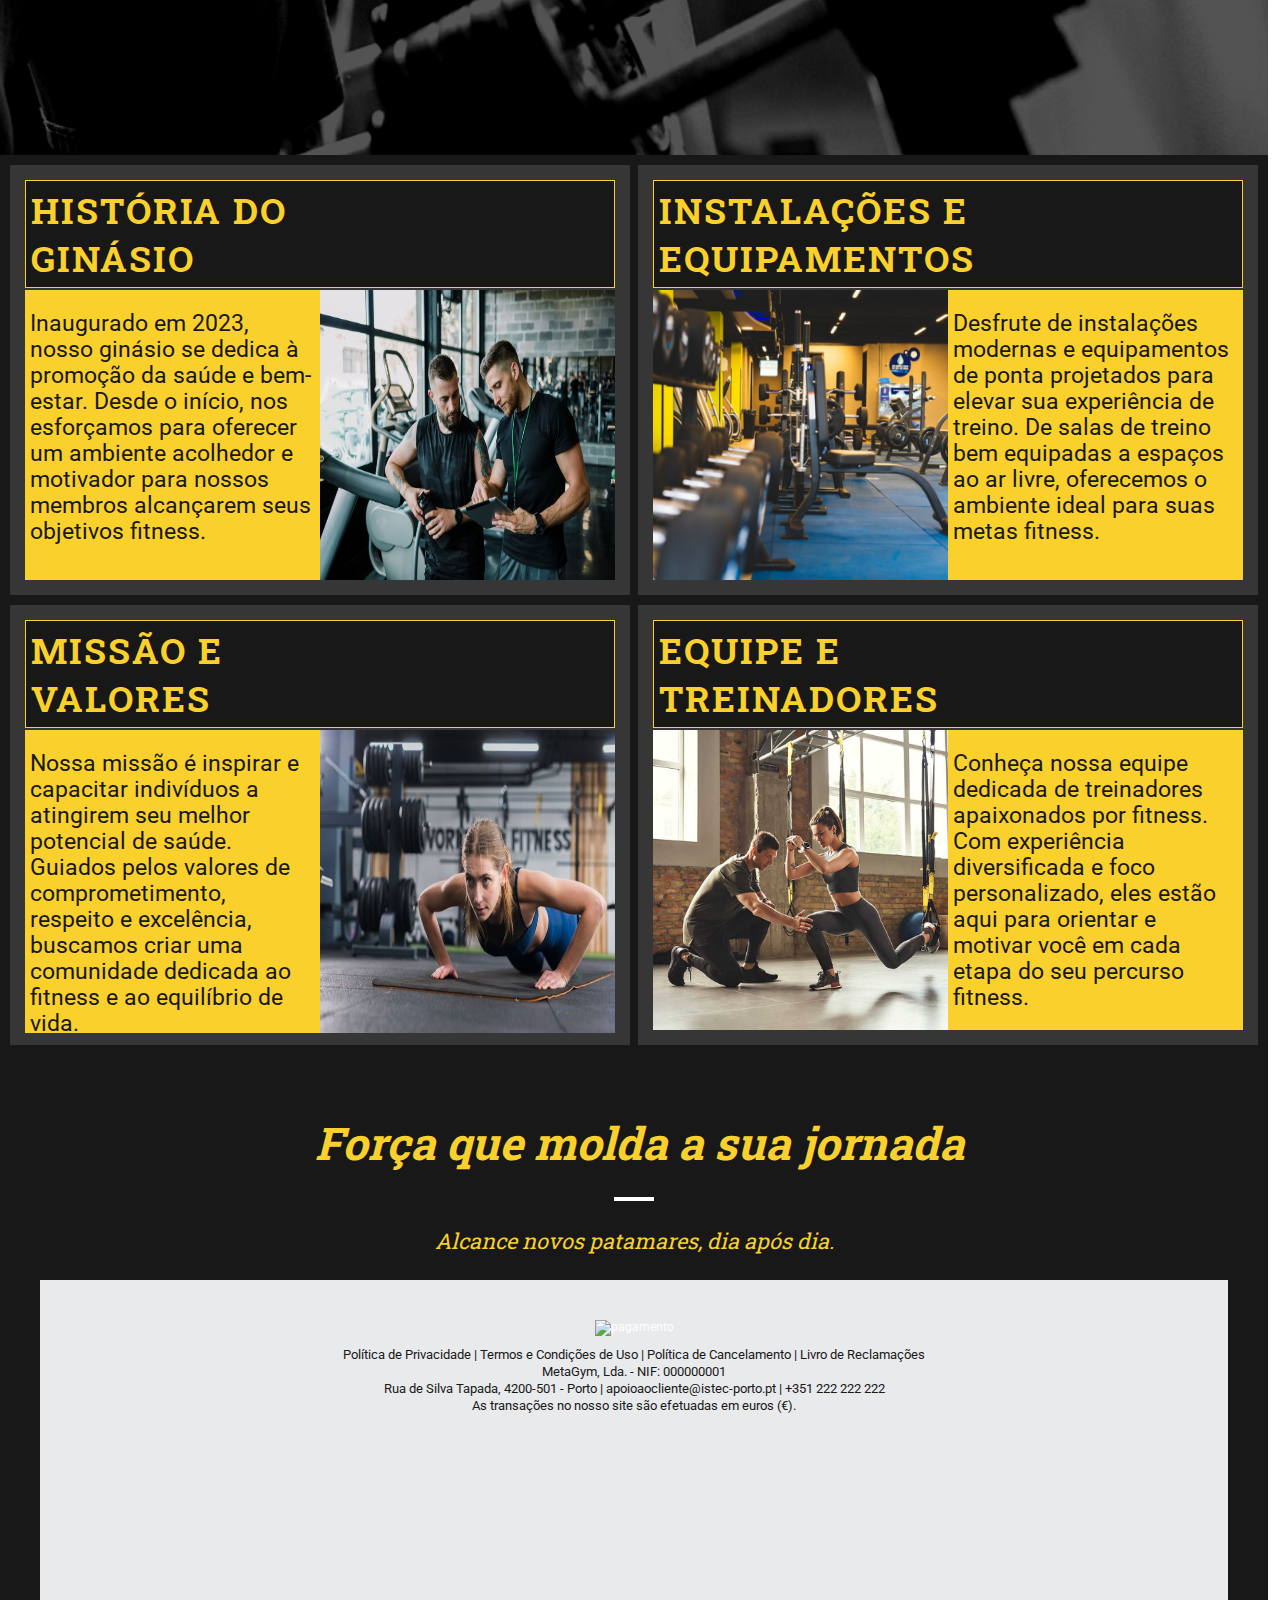
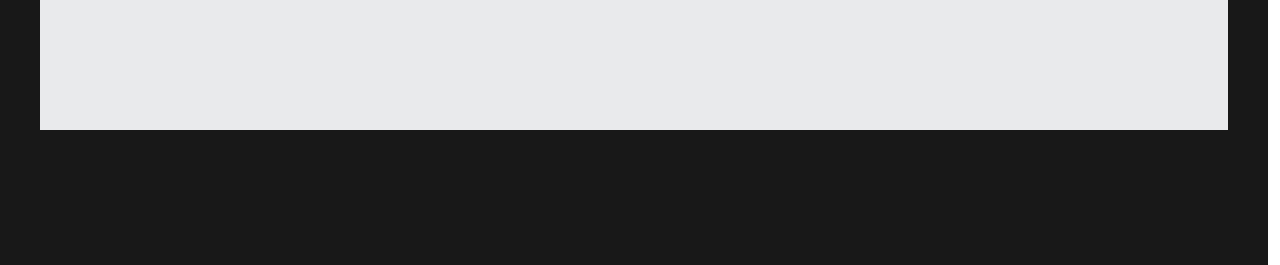
==== commit ad4759ec: "adiçao direcionamento Login" ====
--- a/index.html
+++ b/index.html
@@ -63,15 +63,15 @@
             <input type="radio" name="slider" id="radio3">
 
             <div class="box-slider first">
-                <img src="images/gymbro.jpg" alt="pushUp">
+                <img src="images/gymbro.jpg" alt="teste">
             </div>
 
             <div class="box-slider">
-                <img src="https://boaforma.abril.com.br/wp-content/uploads/sites/2/2023/08/acidentes-na-academia.jpg?quality=90&strip=info" alt="mulher-ginasio">
+                <img src="https://boaforma.abril.com.br/wp-content/uploads/sites/2/2023/08/acidentes-na-academia.jpg?quality=90&strip=info" alt="teste">
             </div>
                 
             <div class="box-slider">
-                <img src="https://www.cnet.com/a/img/resize/35bd275c9a4567e7a965745c7616017ca82d20cb/hub/2019/12/20/835b16c3-4679-40d9-b4ff-b0301c35a7dd/gettyimages-1015409276.jpg?auto=webp&width=1200" alt="pesos">
+                <img src="images/gymbro.jpg" alt="teste">
             </div>
 
 
@@ -92,7 +92,7 @@
         <h2 class="h2-text"> ADERE JÁ A UMA FORMA SAUDÁVEL DE VIDA! </h2>
         <div class="organizer">
             <div class="card">
-                <div class="PlansBut" id="ButBasic"><p id="ButBasicText"> PLANO BÁSICO</p></div> 
+                <a href="form.html" class="PlansBut" id="ButBasic"><p id="ButBasicText" > PLANO BÁSICO</p></a> 
                 <div class="Cover" id="CoverBasic">
                     <p>
                         <span style="font-size:4.3vh; font-weight: bolder; color: var(--color-secundary);">Plano Básico</span>
@@ -100,7 +100,7 @@
                         <br>
                         Apenas 
                         <br>
-                        <span style="color: var(--color-secundary); font-size: 5vh; font-weight: bolder; "> 3.99€ </span>
+                        <span style="color: var(--color-secundary); font-size: 5vh; font-weight: bolder; "> 3.99$ </span>
                         <br>
                         semanais
                         <br>
@@ -117,7 +117,7 @@
                 </div>
             </div>
             <div class="card">
-                <div class="PlansBut" id="ButMid"><p id="ButMidText"> PLANO SAÚDE</p></div> 
+                <a href="form.html" class="PlansBut" id="ButMid"><p id="ButMidText"> PLANO SAÚDE</p></a> 
                 <div class="Cover" id="CoverMid">
                     <p>
                         <span style="font-size:4.3vh; font-weight: bolder; color: var(--color-secundary);">Plano Saúde</span>
@@ -125,7 +125,7 @@
                         <br>
                         Apenas 
                         <br>
-                        <span style="color: var(--color-secundary); font-size: 5vh; font-weight: bolder;"> 5.99€ </span>
+                        <span style="color: var(--color-secundary); font-size: 5vh; font-weight: bolder;"> 5.99$ </span>
                         <br>
                         semanais
                         <br>
@@ -142,7 +142,7 @@
                 </div>
             </div>
             <div class="card">
-                <div class="PlansBut" id="ButHigh"><p id="ButHighText"> PLANO BODYBUILDER </p></div> 
+                <a href="form.html" class="PlansBut" id="ButHigh"><p id="ButHighText"> PLANO BODYBUILDER </p></a> 
                 <div class="Cover" id="CoverBodyBuilder">
                     <p>
                         <span style="font-size:4.3vh; font-weight: bolder; color: var(--color-secundary);">Plano Bodybuilder</span>
@@ -150,7 +150,7 @@
                         <br>
                         Apenas 
                         <br>
-                        <span style="color: var(--color-secundary); font-size: 5vh; font-weight: bolder;"> 7.99€ </span>
+                        <span style="color: var(--color-secundary); font-size: 5vh; font-weight: bolder;"> 7.99$ </span>
                         <br>
                         semanais
                         <br>
--- a/css/about.css
+++ b/css/about.css
@@ -34,6 +34,9 @@
     height: 74%;
     display: flex;
 }
+a{ 
+    text-decoration: none;
+}
 .aboutContent img{
     width: 50%;
     height: 100%;
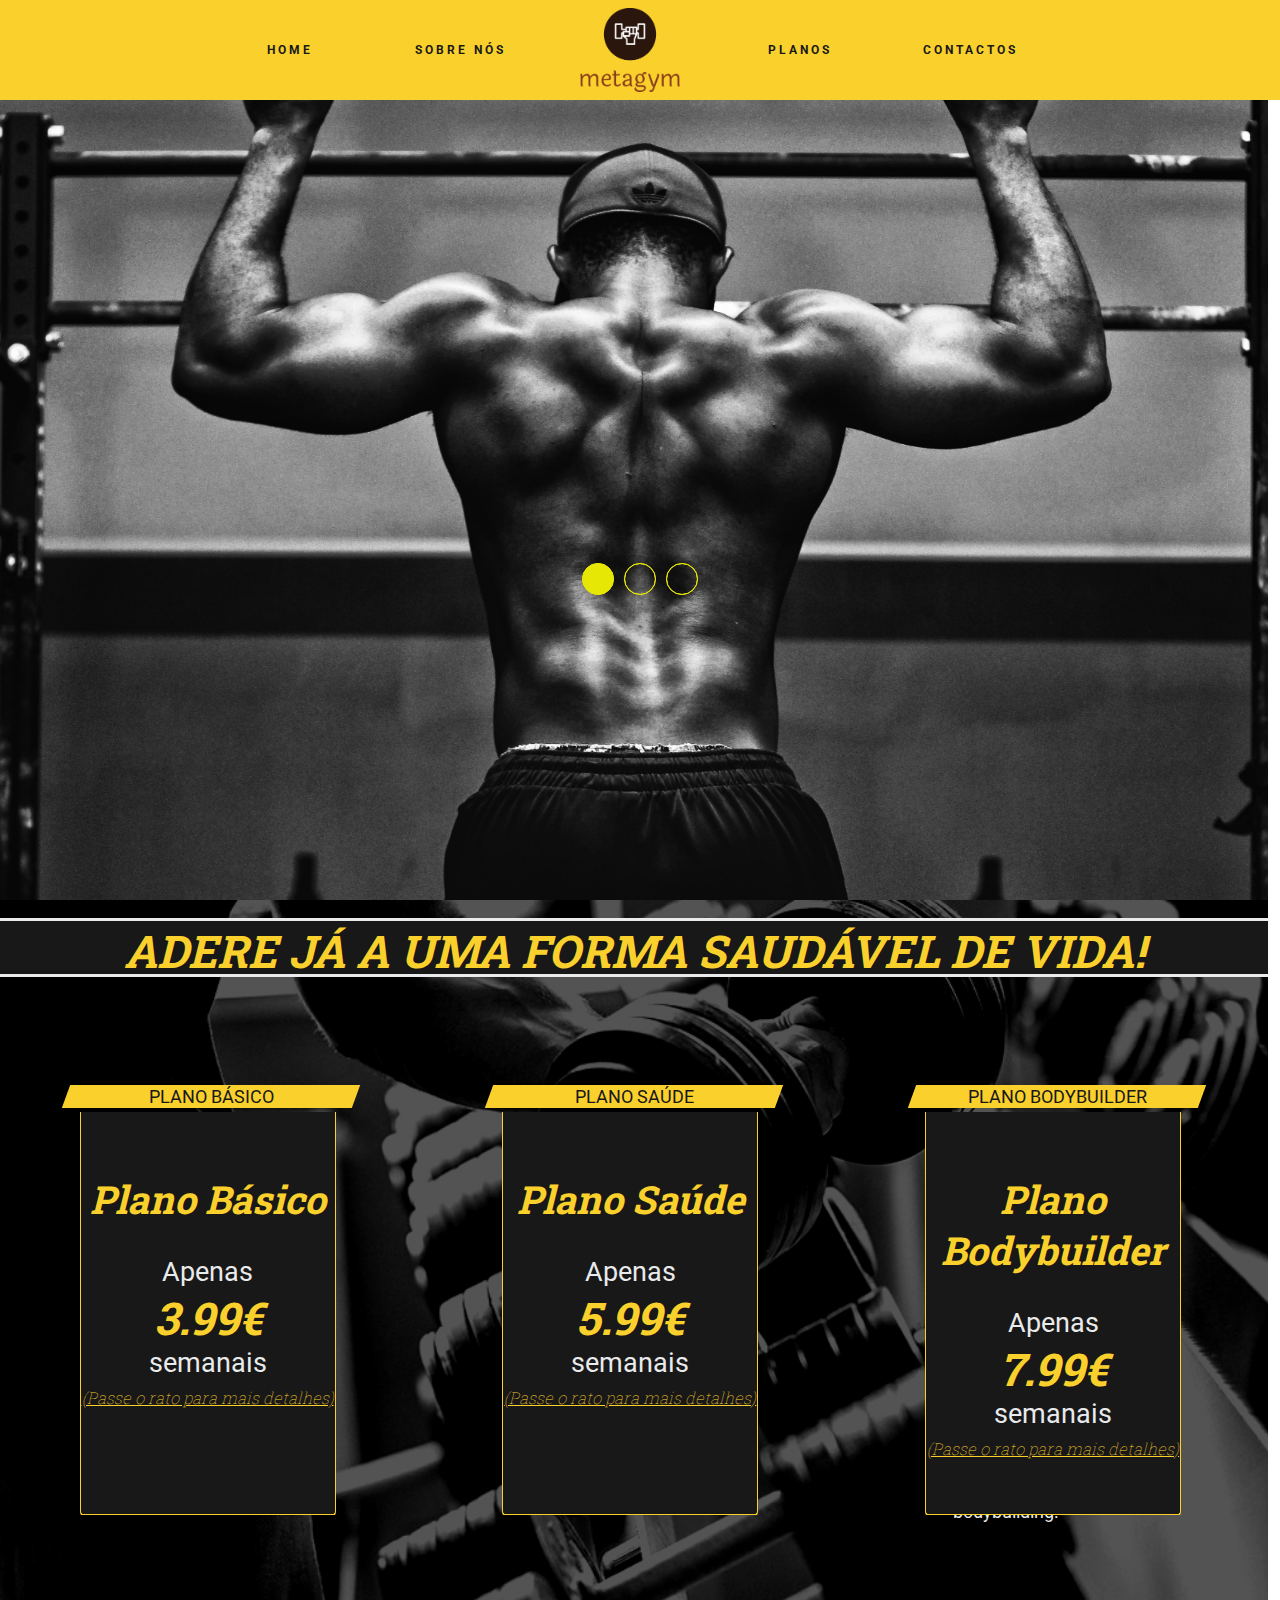
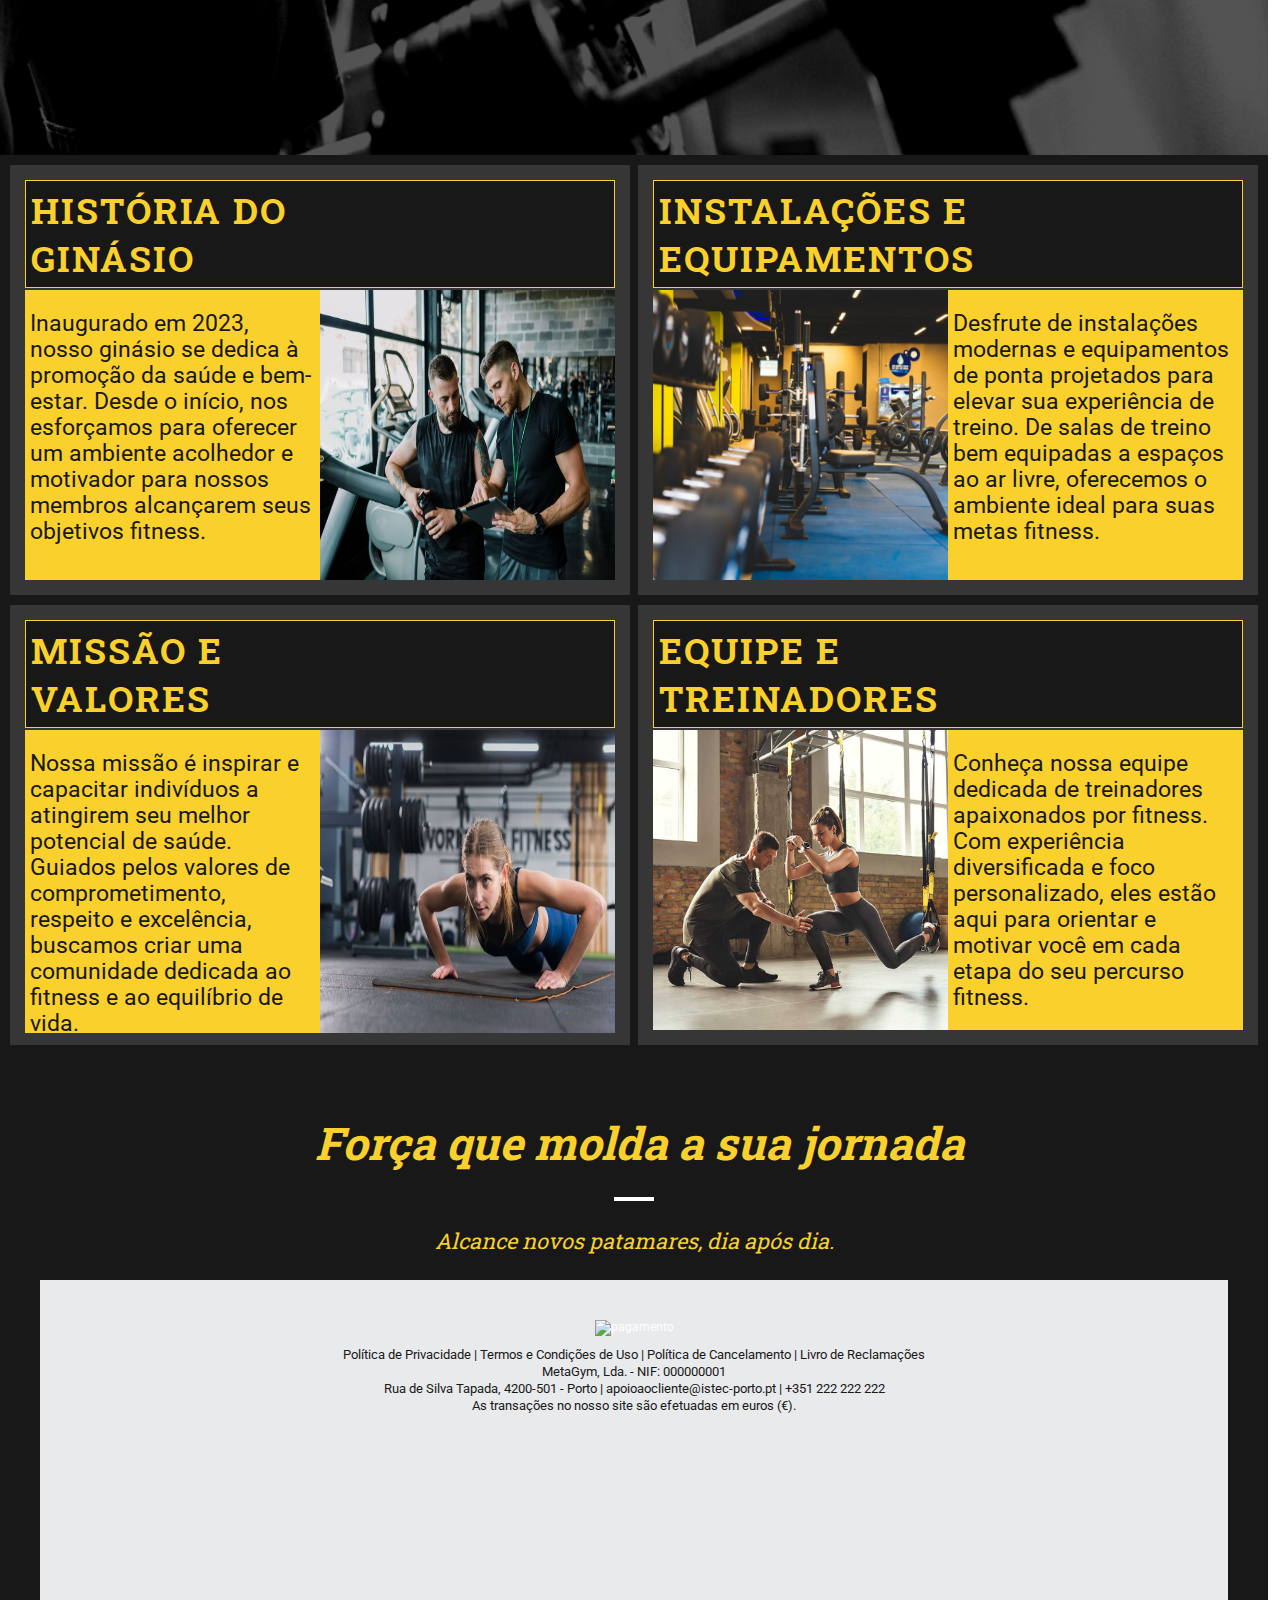
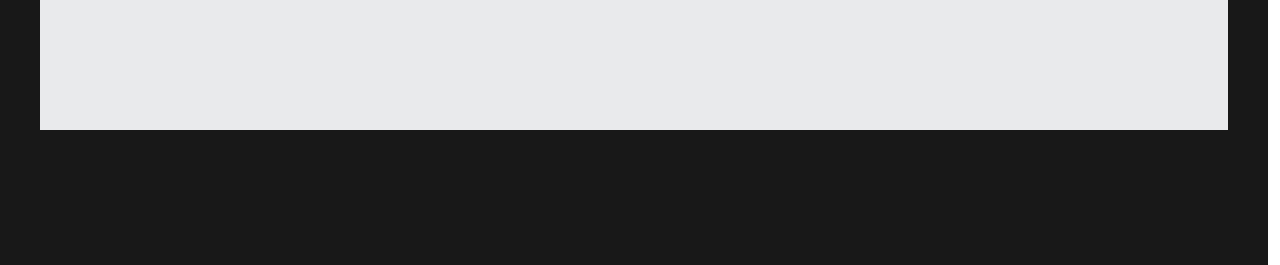
==== commit 4013132b: "Merge branch 'main' of https://github.com/ducline/metaGym" ====
--- a/index.html
+++ b/index.html
@@ -63,15 +63,15 @@
             <input type="radio" name="slider" id="radio3">
 
             <div class="box-slider first">
-                <img src="images/gymbro.jpg" alt="teste">
+                <img src="images/gymbro.jpg" alt="pushUp">
             </div>
 
             <div class="box-slider">
-                <img src="https://boaforma.abril.com.br/wp-content/uploads/sites/2/2023/08/acidentes-na-academia.jpg?quality=90&strip=info" alt="teste">
+                <img src="https://boaforma.abril.com.br/wp-content/uploads/sites/2/2023/08/acidentes-na-academia.jpg?quality=90&strip=info" alt="mulher-ginasio">
             </div>
                 
             <div class="box-slider">
-                <img src="images/gymbro.jpg" alt="teste">
+                <img src="https://www.cnet.com/a/img/resize/35bd275c9a4567e7a965745c7616017ca82d20cb/hub/2019/12/20/835b16c3-4679-40d9-b4ff-b0301c35a7dd/gettyimages-1015409276.jpg?auto=webp&width=1200" alt="pesos">
             </div>
 
 
@@ -100,7 +100,7 @@
                         <br>
                         Apenas 
                         <br>
-                        <span style="color: var(--color-secundary); font-size: 5vh; font-weight: bolder; "> 3.99$ </span>
+                        <span style="color: var(--color-secundary); font-size: 5vh; font-weight: bolder; "> 3.99€ </span>
                         <br>
                         semanais
                         <br>
@@ -125,7 +125,7 @@
                         <br>
                         Apenas 
                         <br>
-                        <span style="color: var(--color-secundary); font-size: 5vh; font-weight: bolder;"> 5.99$ </span>
+                        <span style="color: var(--color-secundary); font-size: 5vh; font-weight: bolder;"> 5.99€ </span>
                         <br>
                         semanais
                         <br>
@@ -150,7 +150,7 @@
                         <br>
                         Apenas 
                         <br>
-                        <span style="color: var(--color-secundary); font-size: 5vh; font-weight: bolder;"> 7.99$ </span>
+                        <span style="color: var(--color-secundary); font-size: 5vh; font-weight: bolder;"> 7.99€ </span>
                         <br>
                         semanais
                         <br>
